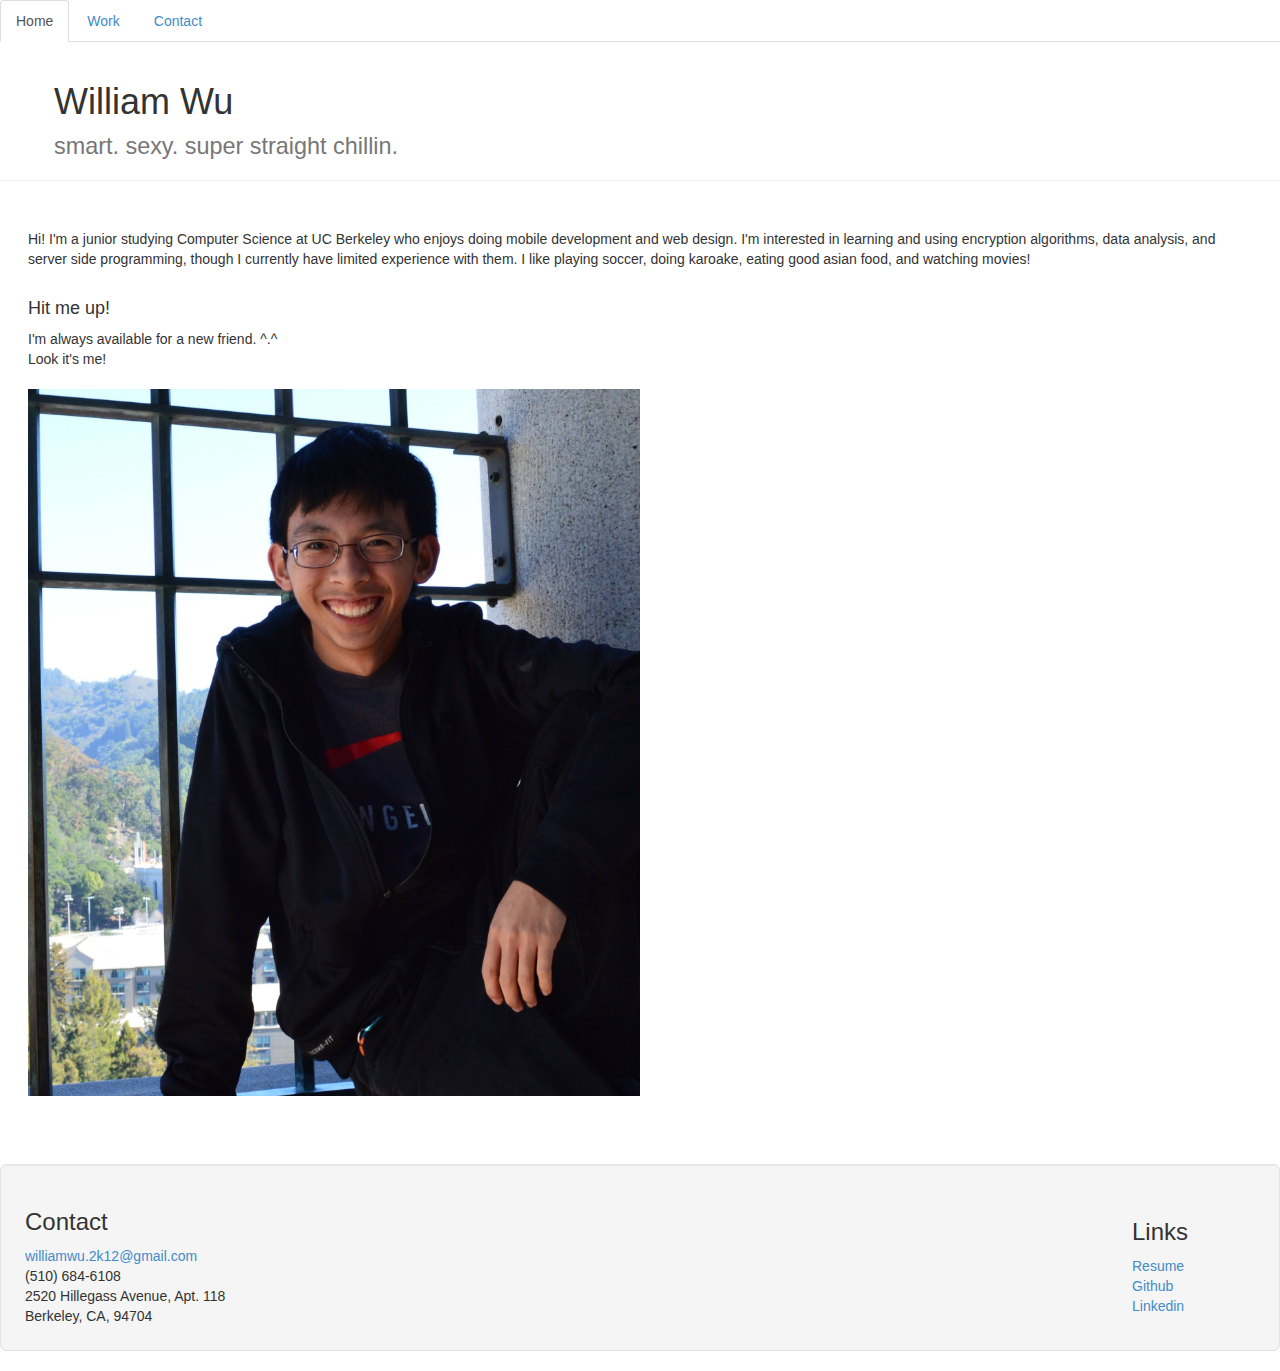
==== resources/sites/williamwuuuuu/index.html @ 5c6acf9c "added site" ====
<!DOCTYPE html>
<html lang="en">
    <head>
        <meta charset="utf-8">
        <meta http-equiv="X-UA-Compatible" content="IE=edge">
        <meta name="viewport" content="width=device-width, initial-scale=1">
        <title>William Wooooooooooooooo!!!</title>

        <!-- Bootstrap -->
        <link href="bootstrap-3.2.0-dist/css/bootstrap.min.css" rel="stylesheet">

        <!-- HTML5 Shim and Respond.js IE8 support of HTML5 elements and media queries -->
        <!-- WARNING: Respond.js doesn't work if you view the page via file:// -->
        <!--[if lt IE 9]>
            <script src="https://oss.maxcdn.com/html5shiv/3.7.2/html5shiv.min.js"></script>
            <script src="https://oss.maxcdn.com/respond/1.4.2/respond.min.js"></script>
        <![endif]-->
    </head>
    <body>
        <!-- jQuery (necessary for Bootstrap's JavaScript plugins) -->
        <script src="https://ajax.googleapis.com/ajax/libs/jquery/1.11.1/jquery.min.js"></script>
        <!-- Include all compiled plugins (below), or include individual files as needed -->
        <script src="js/bootstrap.min.js"></script>


        <ul class="nav nav-tabs" role="tablist">
            <li class="active"><a href="#">Home</a></li>
            <li><a href="#Work">Work</a></li>
            <li><a href="#Contact">Contact</a></li>
        </ul>

        <div class="page-header">
            <h1 style="padding-left:1.5em">  William Wu<small><br>smart. sexy. super straight chillin.</small></h1>
        </div>

        <div id="Work" style="padding:2em">
            Hi! I'm a junior studying Computer Science at UC Berkeley who enjoys doing mobile development and web design. I'm interested in learning and using encryption algorithms, data analysis, and server side programming, though I currently have limited experience with them.
            I like playing soccer, doing karoake, eating good asian food, and watching movies!
            <br><br>
            <h4>Hit me up!</h4> I'm always available for a new friend. ^.^
            <br>
            Look it's me!<br><br>
            <img src="photo_william_wu.jpg" style="max-width:50%; max-height:50%"></img>
            <br><br><br>
        </div>

        <div id="Contact" class="well well-lg">
            <table style="width: 100%">
                <thead>
                    <tr>
                        <th style="font-weight: normal; width: 90%">
                            <h3>
                                Contact
                            </h3>
                            <a href="mailto:williamwu.2k12@gmail.com">williamwu.2k12@gmail.com</a><br>
                            (510) 684-6108<br>
                            2520 Hillegass Avenue, Apt. 118<br>
                            Berkeley, CA, 94704
                        </th>
                        <th style="font-weight: normal; width: 10%">
                            <h3>
                                Links
                            </h3>
                            <a href="resume_william_wu.pdf">Resume</a><br>
                            <a href="https://github.com/williamwu2k12/">Github</a><br>
                            <a href="https://www.linkedin.com/pub/william-wu/64/455/6/">Linkedin</a>
                        </th>
                    </tr>
                </thead>
            </table>
        </div>


    </body>
</html>
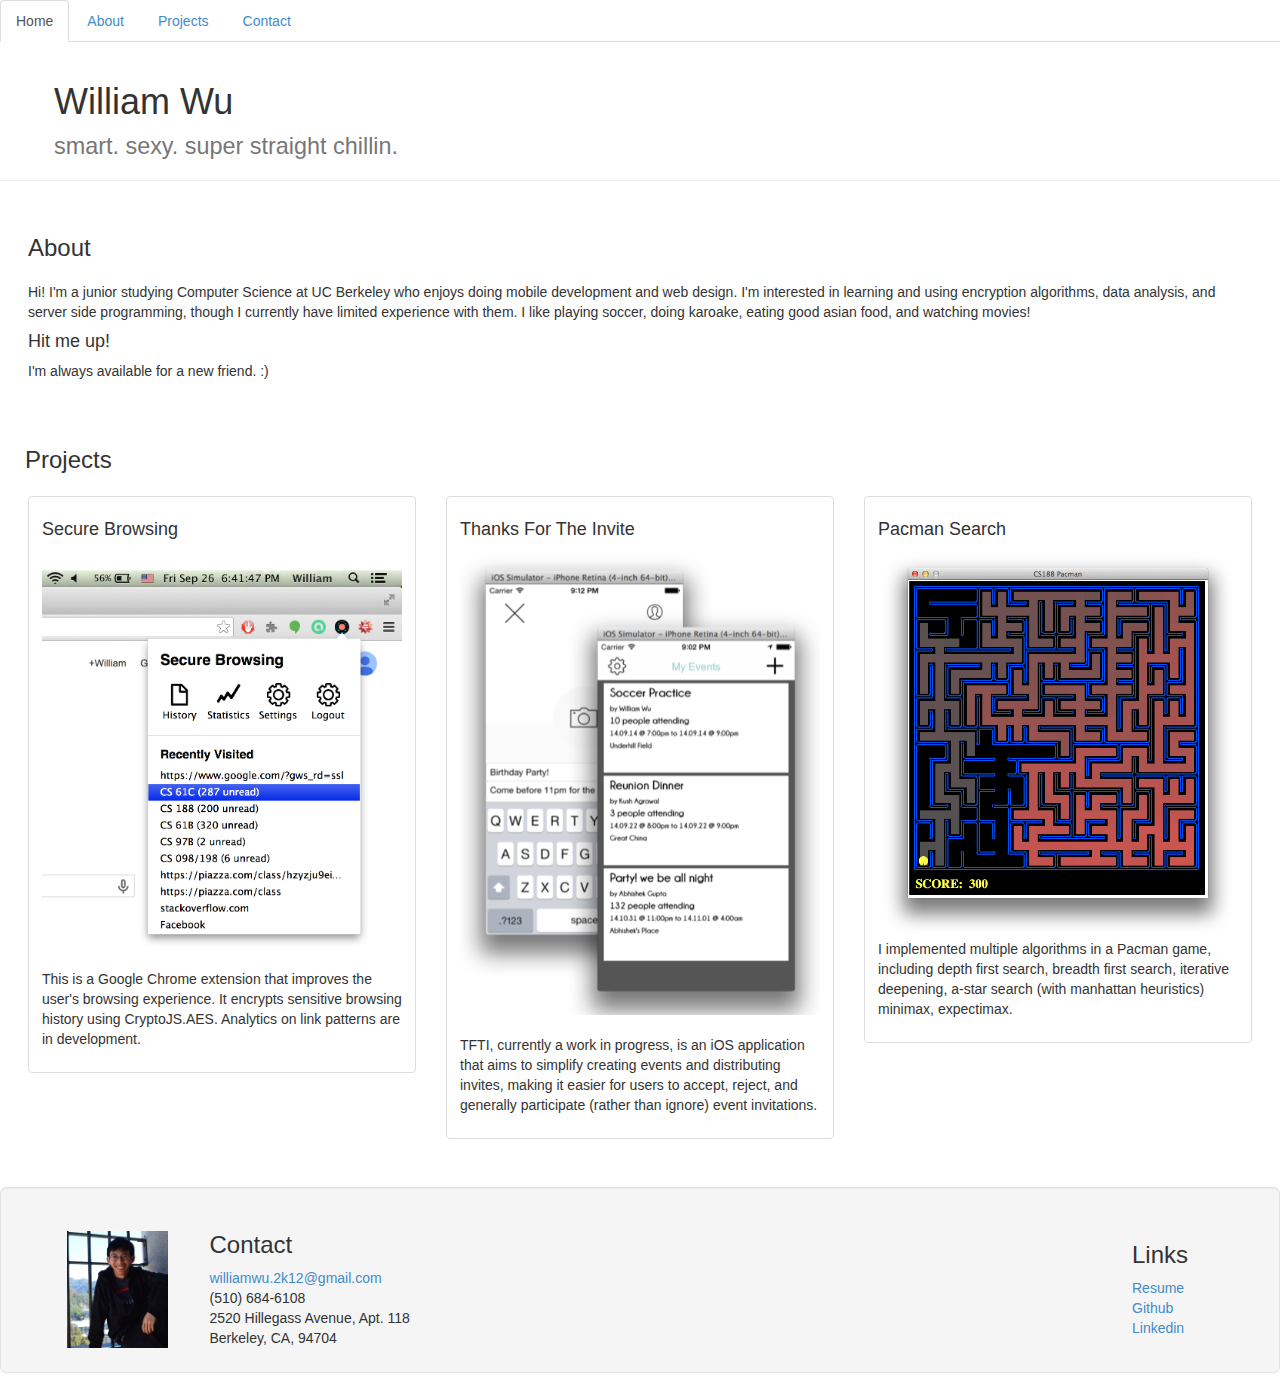
==== commit 7fc9afec: "updated subsite" ====
--- a/resources/sites/williamwuuuuu/index.html
+++ b/resources/sites/williamwuuuuu/index.html
@@ -23,32 +23,87 @@
         <script src="js/bootstrap.min.js"></script>
 
 
+
         <ul class="nav nav-tabs" role="tablist">
             <li class="active"><a href="#">Home</a></li>
-            <li><a href="#Work">Work</a></li>
+            <li><a href="#About">About</a></li>
+            <li><a href="#Projects">Projects</a></li>
             <li><a href="#Contact">Contact</a></li>
         </ul>
+
+
 
         <div class="page-header">
             <h1 style="padding-left:1.5em">  William Wu<small><br>smart. sexy. super straight chillin.</small></h1>
         </div>
 
-        <div id="Work" style="padding:2em">
+
+
+        <div id="About" style="padding:1em; padding-left:2em; padding-right:2em">
+            <h3 style="margin-bottom:0em">About</h3>
+            <br>
             Hi! I'm a junior studying Computer Science at UC Berkeley who enjoys doing mobile development and web design. I'm interested in learning and using encryption algorithms, data analysis, and server side programming, though I currently have limited experience with them.
             I like playing soccer, doing karoake, eating good asian food, and watching movies!
+            <br>
+            <h4>Hit me up!</h4> I'm always available for a new friend. :)
             <br><br>
-            <h4>Hit me up!</h4> I'm always available for a new friend. ^.^
-            <br>
-            Look it's me!<br><br>
-            <img src="photo_william_wu.jpg" style="max-width:50%; max-height:50%"></img>
-            <br><br><br>
         </div>
+
+
+
+        <div id="Projects" class="row" style="padding:2em; padding-top:0em">
+            <h3 style="padding:0.5em">
+                Projects
+            </h3>
+            <div class="col-sm-6 col-md-4">
+                <div class="thumbnail">
+                    <div class="caption">
+                        <h4>Secure Browsing</h4>
+                        <br>
+                        <img src="resources/images/demos/secure_browsing_demo.png" style="width:100%"></img>
+                        <p><br>This is a Google Chrome extension that improves the user's browsing experience. It encrypts sensitive browsing history using CryptoJS.AES. Analytics on link patterns are in development.</p>
+                    </div>
+                </div>
+            </div>
+            <div class="col-sm-6 col-md-4">
+                <div class="thumbnail">
+                    <div class="caption">
+                        <h4>Thanks For The Invite</h4>
+                        <img src="resources/images/demos/thanks_for_the_invite_demo.png" style="width:100%"></img>
+                        <p><br>TFTI, currently a work in progress, is an iOS application that aims to simplify creating events and distributing invites, making it easier for users to accept, reject, and generally participate (rather than ignore) event invitations.</p>
+                    </div>
+                </div>
+            </div>
+            <!-- <div class="col-sm-6 col-md-4">
+                <div class="thumbnail">
+                    <div class="caption">
+                        <h4>Object Communicate</h4>
+                        <img src="resources/images/demos/pacman_search_demo.png" style="width:100%"></img>
+                        <p>An iOS application, Object Communicate helps users pin useful locations.</p>
+                    </div>
+                </div>
+            </div> -->
+            <div class="col-sm-6 col-md-4">
+                <div class="thumbnail">
+                    <div class="caption">
+                        <h4>Pacman Search</h4>
+                        <img src="resources/images/demos/pacman_search_demo.png" style="width:100%"></img>
+                        <p>I implemented multiple algorithms in a Pacman game, including depth first search, breadth first search, iterative deepening, a-star search (with manhattan heuristics) minimax, expectimax.</p>
+                    </div>
+                </div>
+            </div>
+        </div>
+
+
 
         <div id="Contact" class="well well-lg">
             <table style="width: 100%">
                 <thead>
                     <tr>
-                        <th style="font-weight: normal; width: 90%">
+                        <th style="width: 15%; text-align: center; vertical-align: bottom">
+                            <img src="resources/images/profile/photo_william_wu.jpg" style="max-width:55%; max-height:55%"></img>
+                        </th>
+                        <th style="font-weight: normal; width: 75%">
                             <h3>
                                 Contact
                             </h3>
@@ -61,7 +116,7 @@
                             <h3>
                                 Links
                             </h3>
-                            <a href="resume_william_wu.pdf">Resume</a><br>
+                            <a href="resources/documents/resume_william_wu.pdf">Resume</a><br>
                             <a href="https://github.com/williamwu2k12/">Github</a><br>
                             <a href="https://www.linkedin.com/pub/william-wu/64/455/6/">Linkedin</a>
                         </th>
@@ -71,5 +126,6 @@
         </div>
 
 
+
     </body>
 </html>